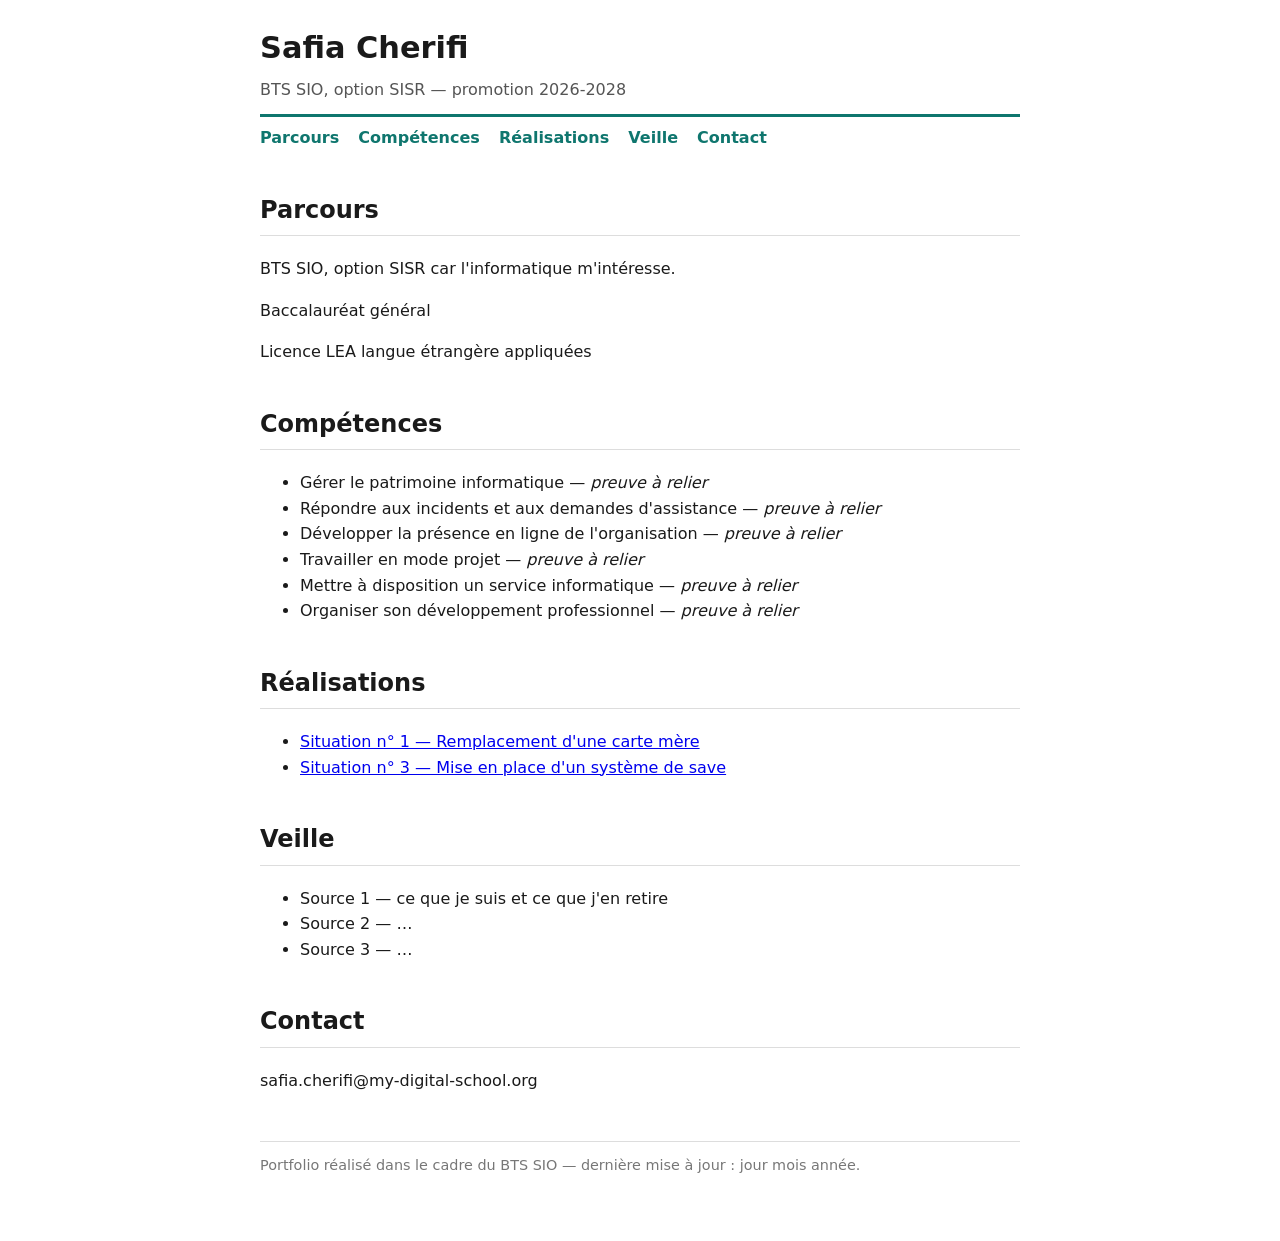
==== index.html @ bed7e3e7 "Shorten description for Situation n° 3 Updated the description for Situation n° 3 to shorten the tex" ====
<!DOCTYPE html>
<html lang="fr">
<head>
  <meta charset="utf-8">
  <meta name="viewport" content="width=device-width, initial-scale=1">
  <title>Prénom Nom — Portfolio BTS SIO</title>
  <style>
    body { font-family: system-ui, Arial, sans-serif; max-width: 760px; margin: 0 auto;
           padding: 24px 16px 64px; line-height: 1.6; color: #1a1a1a; }
    header { border-bottom: 3px solid #0F766E; padding-bottom: 12px; margin-bottom: 8px; }
    h1 { margin: 0 0 4px; font-size: 1.9rem; }
    .sous-titre { color: #555; margin: 0; }
    nav a { margin-right: 14px; color: #0F766E; text-decoration: none; font-weight: 600; }
    nav a:hover { text-decoration: underline; }
    h2 { margin-top: 40px; border-bottom: 1px solid #ddd; padding-bottom: 6px; }
    footer { margin-top: 48px; color: #777; font-size: .9rem; border-top: 1px solid #ddd; padding-top: 12px; }
  </style>
</head>
<body>

  <header>
    <h1>Safia Cherifi</h1>
    <p class="sous-titre">BTS SIO, option SISR — promotion 2026-2028</p>
  </header>

  <nav>
    <a href="#parcours">Parcours</a>
    <a href="#competences">Compétences</a>
    <a href="#realisations">Réalisations</a>
    <a href="#veille">Veille</a>
    <a href="#contact">Contact</a>
  </nav>

  <h2 id="parcours">Parcours</h2>
  <p>BTS SIO, option SISR car l'informatique m'intéresse.</p>
  <p>Baccalauréat général</p>
  <p>Licence LEA langue étrangère appliquées</p>

  <h2 id="competences">Compétences</h2>
  <ul>
    <li>Gérer le patrimoine informatique — <em>preuve à relier</em></li>
    <li>Répondre aux incidents et aux demandes d'assistance — <em>preuve à relier</em></li>
    <li>Développer la présence en ligne de l'organisation — <em>preuve à relier</em></li>
    <li>Travailler en mode projet — <em>preuve à relier</em></li>
    <li>Mettre à disposition un service informatique — <em>preuve à relier</em></li>
    <li>Organiser son développement professionnel — <em>preuve à relier</em></li>
  </ul>

  <h2 id="realisations">Réalisations</h2>
  <ul>
    <li><a href="situation-01.html">Situation n° 1 — Remplacement d'une carte mère</a></li>
     <li><a href="situation-03.html">Situation n° 3 — Mise en place d'un système de save</a></li>
  </ul>

  <h2 id="veille">Veille</h2>
  <ul>
    <li>Source 1 — ce que je suis et ce que j'en retire</li>
    <li>Source 2 — …</li>
    <li>Source 3 — …</li>
  </ul>

  <h2 id="contact">Contact</h2>
  <p>safia.cherifi@my-digital-school.org</p>

  <footer>
    Portfolio réalisé dans le cadre du BTS SIO — dernière mise à jour : jour mois année.
  </footer>

</body>
</html>
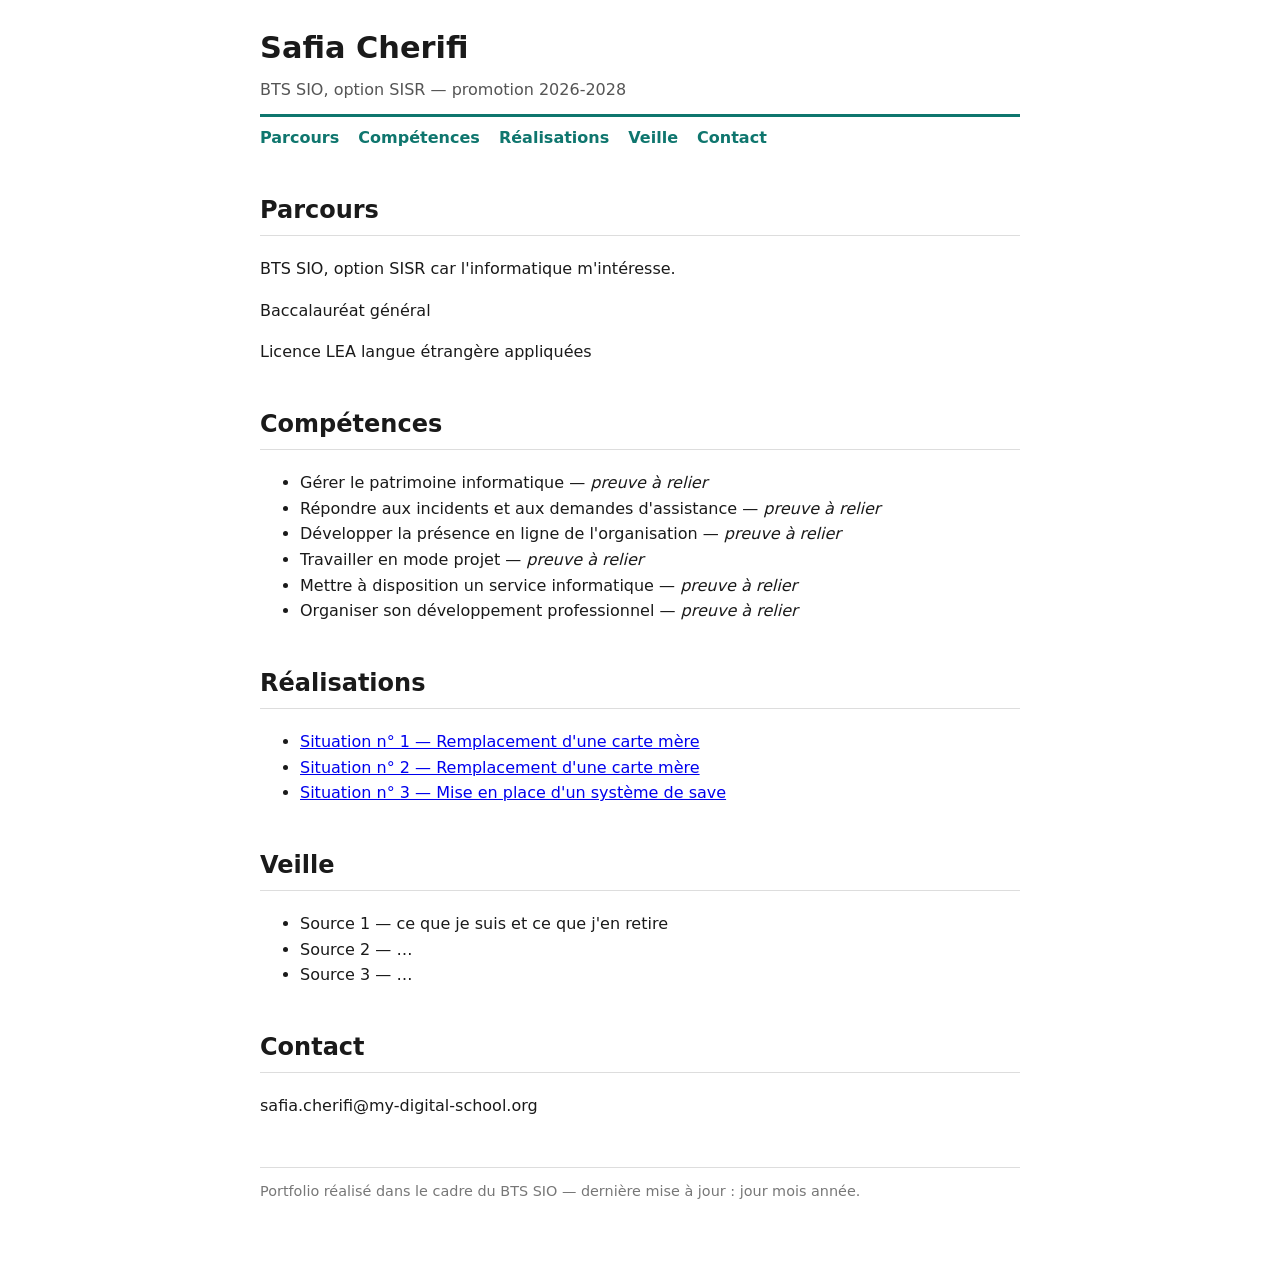
==== commit 49dd10a1: "Add link for Situation n° 2 in index.html" ====
--- a/index.html
+++ b/index.html
@@ -49,6 +49,7 @@
   <h2 id="realisations">Réalisations</h2>
   <ul>
     <li><a href="situation-01.html">Situation n° 1 — Remplacement d'une carte mère</a></li>
+     <li><a href="situation-02.html">Situation n° 2 — Remplacement d'une carte mère</a></li>
      <li><a href="situation-03.html">Situation n° 3 — Mise en place d'un système de save</a></li>
   </ul>
 
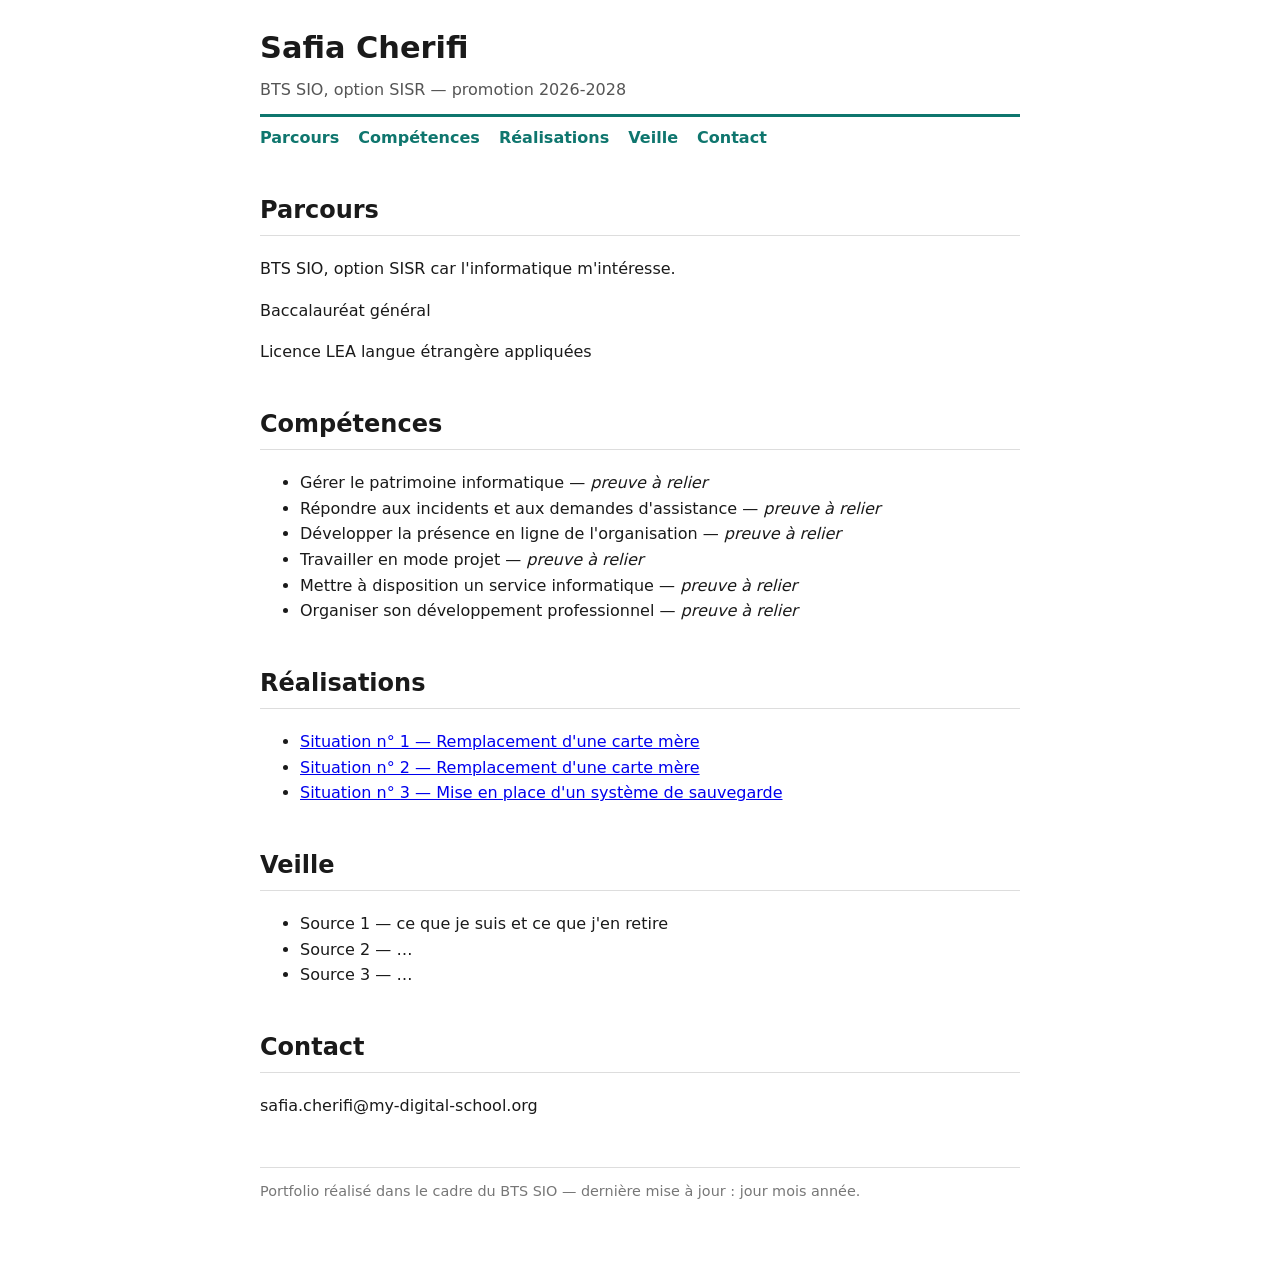
==== commit 2579fecb: "Fix spelling in situation 3 link text Updated link text for situation 3 to correct spelling." ====
--- a/index.html
+++ b/index.html
@@ -50,7 +50,7 @@
   <ul>
     <li><a href="situation-01.html">Situation n° 1 — Remplacement d'une carte mère</a></li>
      <li><a href="situation-02.html">Situation n° 2 — Remplacement d'une carte mère</a></li>
-     <li><a href="situation-03.html">Situation n° 3 — Mise en place d'un système de save</a></li>
+     <li><a href="situation-03.html">Situation n° 3 — Mise en place d'un système de sauvegarde</a></li>
   </ul>
 
   <h2 id="veille">Veille</h2>
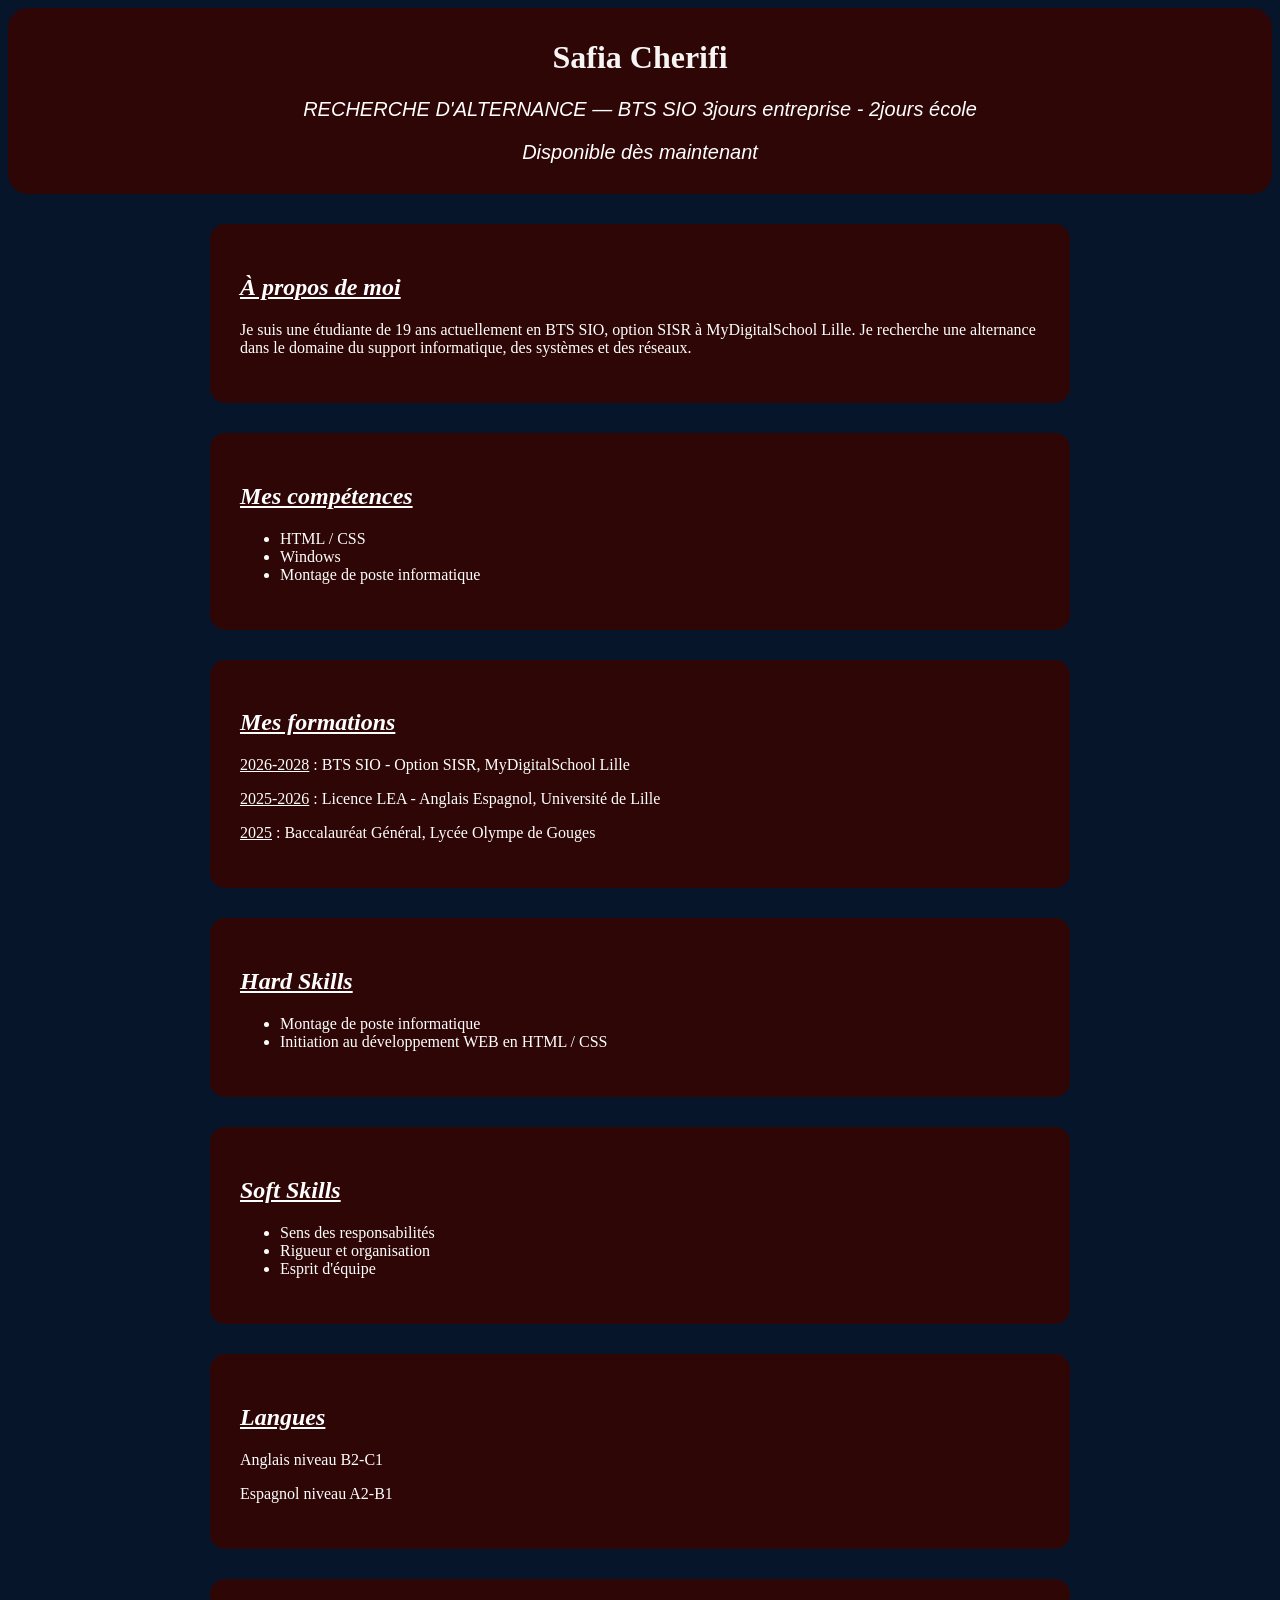
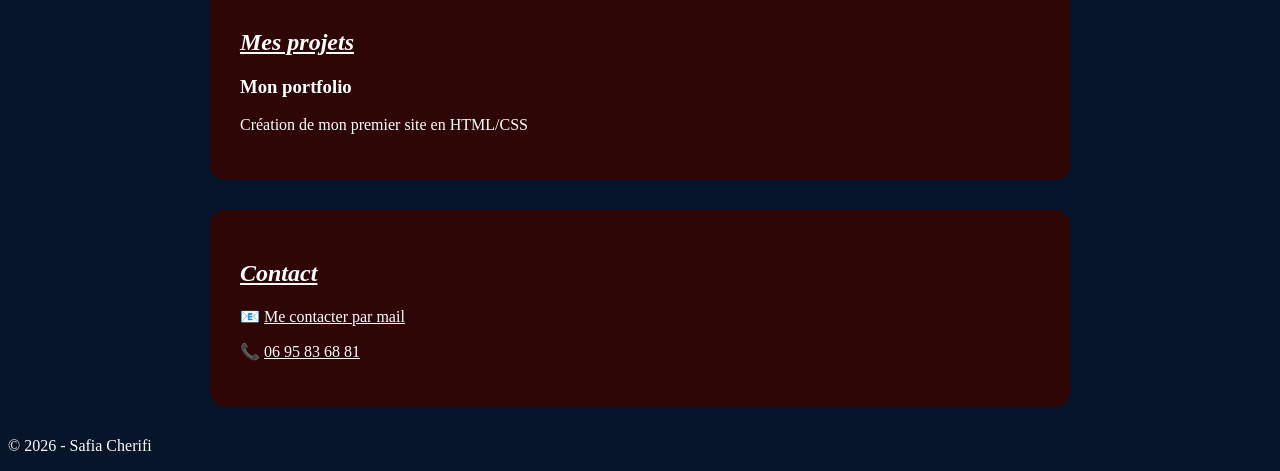
==== commit fa49ae0b: "Add files via upload" ====
--- a/index.html
+++ b/index.html
@@ -1,71 +1,161 @@
-<!DOCTYPE html>
-<html lang="fr">
-<head>
-  <meta charset="utf-8">
-  <meta name="viewport" content="width=device-width, initial-scale=1">
-  <title>Prénom Nom — Portfolio BTS SIO</title>
-  <style>
-    body { font-family: system-ui, Arial, sans-serif; max-width: 760px; margin: 0 auto;
-           padding: 24px 16px 64px; line-height: 1.6; color: #1a1a1a; }
-    header { border-bottom: 3px solid #0F766E; padding-bottom: 12px; margin-bottom: 8px; }
-    h1 { margin: 0 0 4px; font-size: 1.9rem; }
-    .sous-titre { color: #555; margin: 0; }
-    nav a { margin-right: 14px; color: #0F766E; text-decoration: none; font-weight: 600; }
-    nav a:hover { text-decoration: underline; }
-    h2 { margin-top: 40px; border-bottom: 1px solid #ddd; padding-bottom: 6px; }
-    footer { margin-top: 48px; color: #777; font-size: .9rem; border-top: 1px solid #ddd; padding-top: 12px; }
-  </style>
-</head>
-<body>
-
-  <header>
-    <h1>Safia Cherifi</h1>
-    <p class="sous-titre">BTS SIO, option SISR — promotion 2026-2028</p>
-  </header>
-
-  <nav>
-    <a href="#parcours">Parcours</a>
-    <a href="#competences">Compétences</a>
-    <a href="#realisations">Réalisations</a>
-    <a href="#veille">Veille</a>
-    <a href="#contact">Contact</a>
-  </nav>
-
-  <h2 id="parcours">Parcours</h2>
-  <p>BTS SIO, option SISR car l'informatique m'intéresse.</p>
-  <p>Baccalauréat général</p>
-  <p>Licence LEA langue étrangère appliquées</p>
-
-  <h2 id="competences">Compétences</h2>
-  <ul>
-    <li>Gérer le patrimoine informatique — <em>preuve à relier</em></li>
-    <li>Répondre aux incidents et aux demandes d'assistance — <em>preuve à relier</em></li>
-    <li>Développer la présence en ligne de l'organisation — <em>preuve à relier</em></li>
-    <li>Travailler en mode projet — <em>preuve à relier</em></li>
-    <li>Mettre à disposition un service informatique — <em>preuve à relier</em></li>
-    <li>Organiser son développement professionnel — <em>preuve à relier</em></li>
-  </ul>
-
-  <h2 id="realisations">Réalisations</h2>
-  <ul>
-    <li><a href="situation-01.html">Situation n° 1 — Remplacement d'une carte mère</a></li>
-     <li><a href="situation-02.html">Situation n° 2 — Remplacement d'une carte mère</a></li>
-     <li><a href="situation-03.html">Situation n° 3 — Mise en place d'un système de sauvegarde</a></li>
-  </ul>
-
-  <h2 id="veille">Veille</h2>
-  <ul>
-    <li>Source 1 — ce que je suis et ce que j'en retire</li>
-    <li>Source 2 — …</li>
-    <li>Source 3 — …</li>
-  </ul>
-
-  <h2 id="contact">Contact</h2>
-  <p>safia.cherifi@my-digital-school.org</p>
-
-  <footer>
-    Portfolio réalisé dans le cadre du BTS SIO — dernière mise à jour : jour mois année.
-  </footer>
-
-</body>
-</html>
+<!DOCTYPE html>
+
+<html lang="fr">
+
+<head>
+
+    <meta charset="UTF-8">
+
+    <meta name="viewport" content="width=device-width, initial-scale=1.0">
+
+    <title>Mon CV - Safia Cherifi</title>
+
+    <link rel="stylesheet" href="style.css">
+
+</head>
+
+<body>
+
+    <header>
+
+        <h1>Safia Cherifi</h1>
+
+        <p>RECHERCHE D'ALTERNANCE — BTS SIO
+3jours entreprise - 2jours école
+        </p>
+        <p> 
+            Disponible dès maintenant
+        </p>
+    </header>
+
+
+    <main>
+
+        <section>
+
+            <h2>À propos de moi</h2>
+
+            <p>
+                Je suis une étudiante de 19 ans actuellement en BTS SIO,
+                option SISR à MyDigitalSchool Lille.
+                Je recherche une alternance dans le domaine du support
+                informatique, des systèmes et des réseaux.
+            </p>
+
+        </section>
+
+
+        <section>
+
+            <h2>Mes compétences</h2>
+
+            <ul>
+
+                <li>HTML / CSS</li>
+                <li>Windows</li>
+                <li>Montage de poste informatique</li>
+
+            </ul>
+
+        </section>
+
+
+        <section>
+
+            <h2>Mes formations</h2>
+
+            <p>
+                <u>2026-2028</u> : 
+                BTS SIO - Option SISR, MyDigitalSchool Lille 
+            </p>
+            <p>
+                <u>2025-2026</u> : 
+                Licence LEA - Anglais Espagnol, 
+                Université de Lille
+            </p>
+            <p>
+                <u>2025</u> : 
+                Baccalauréat Général, 
+                Lycée Olympe de Gouges 
+            </p>
+
+        </section>
+
+        <section>
+
+            <h2>Hard Skills</h2>
+
+                <ul>
+                    <li>Montage de poste informatique</li>
+                    <li>Initiation au développement WEB en HTML / CSS</li>
+                </ul>
+            
+        </section>
+
+        <section>
+            <h2>Soft Skills</h2>
+
+            <ul>
+                <li>Sens des responsabilités</li>
+                <li>Rigueur et organisation</li>
+                <li>Esprit d'équipe</li>
+            </ul>
+
+
+        </section>
+
+        <section>
+            <h2>Langues</h2>
+
+            <p>
+                Anglais niveau B2-C1
+            </p>
+            <p>
+                Espagnol niveau A2-B1
+            </p>
+        </section>
+
+        <section>
+
+            <h2>Mes projets</h2>
+
+            <article>
+                <h3>Mon portfolio</h3>
+                <p>
+                    Création de mon premier site en HTML/CSS
+                </p>
+            </article>
+
+
+        </section>
+
+
+        <section>
+
+            <h2>Contact</h2>
+
+            <p>
+                📧 <a href="mailto:tonemail@gmail.com">Me contacter par mail</a>
+            </p>
+            <p>
+        📞
+        <a href="tel:+33695836881">
+            06 95 83 68 81
+        </a>
+    </p>
+            
+
+        </section>
+
+    </main>
+
+
+    <footer>
+
+        <p>© 2026 - Safia Cherifi</p>
+
+    </footer>
+
+</body>
+
+</html>
--- a/style.css
+++ b/style.css
@@ -0,0 +1,51 @@
+body {
+    background-color: #07152b;
+    color: rgb(7, 7, 53);
+    
+}
+
+header {
+    background-color: rgb(46, 6, 6);
+    text-align: center;
+    padding: 10px;
+    border-radius: 20px;
+}
+
+header h1 {
+   color: rgb(247, 244, 244);
+font-family: Georgia, 'Times New Roman', Times, serif;
+}
+
+header p {
+    font-family: Arial, sans-serif;
+    font-size: 20px;
+    font-style: italic;
+}
+
+section {
+    background-color: rgb(46, 6, 6);
+    padding: 30px;
+    margin: 30px auto;
+    max-width: 800px;
+    border-radius: 15px;
+    color: white;
+}
+
+h1 {
+    color: white;
+    font-family: Georgia, 'Times New Roman', Times, serif;
+}
+
+h2 {
+    font-style: italic;
+    font-family: 'Times New Roman', Times, serif;
+    text-decoration: underline;
+}
+
+p {
+    color: white;
+}
+
+a {
+    color: white;
+}
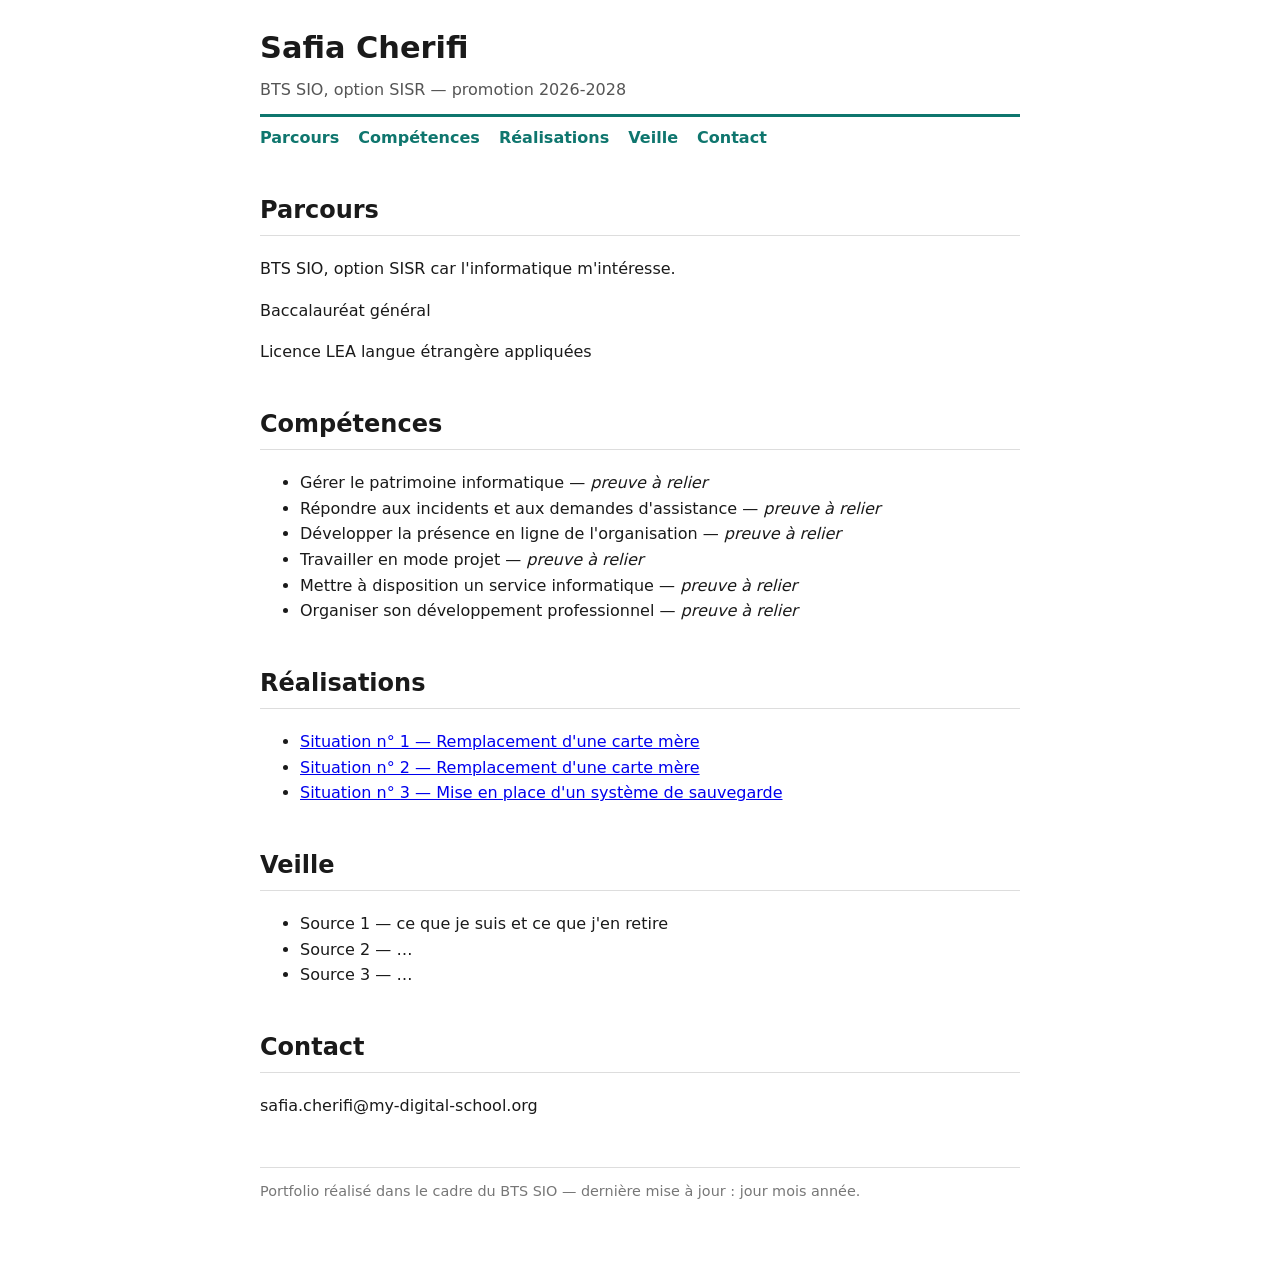
==== commit 178bd572: "Revise index.html for portfolio layout and content Updated the HTML structure and content for a port" ====
--- a/index.html
+++ b/index.html
@@ -1,161 +1,70 @@
-<!DOCTYPE html>
-
-<html lang="fr">
-
 <head>
-
-    <meta charset="UTF-8">
-
-    <meta name="viewport" content="width=device-width, initial-scale=1.0">
-
-    <title>Mon CV - Safia Cherifi</title>
-
-    <link rel="stylesheet" href="style.css">
-
+  <meta charset="utf-8">
+  <meta name="viewport" content="width=device-width, initial-scale=1">
+  <title>Prénom Nom — Portfolio BTS SIO</title>
+  <title>Safia Cherifi — Portfolio BTS SIO</title>
+  <style>
+    body { font-family: system-ui, Arial, sans-serif; max-width: 760px; margin: 0 auto;
+           padding: 24px 16px 64px; line-height: 1.6; color: #1a1a1a; }
+    header { border-bottom: 3px solid #0F766E; padding-bottom: 12px; margin-bottom: 8px; }
+    h1 { margin: 0 0 4px; font-size: 1.9rem; }
+    .sous-titre { color: #555; margin: 0; }
+    nav a { margin-right: 14px; color: #0F766E; text-decoration: none; font-weight: 600; }
+    nav a:hover { text-decoration: underline; }
+    h2 { margin-top: 40px; border-bottom: 1px solid #ddd; padding-bottom: 6px; }
+    footer { margin-top: 48px; color: #777; font-size: .9rem; border-top: 1px solid #ddd; padding-top: 12px; }
+  </style>
 </head>
-
 <body>
 
-    <header>
+  <header>
+    <h1>Safia Cherifi</h1>
+    <p class="sous-titre">BTS SIO, option SISR — promotion 2026-2028</p>
+  </header>
 
-        <h1>Safia Cherifi</h1>
+  <nav>
+    <a href="#parcours">Parcours</a>
+    <a href="#competences">Compétences</a>
+    <a href="#realisations">Réalisations</a>
+    <a href="#veille">Veille</a>
+    <a href="#contact">Contact</a>
+  </nav>
 
-        <p>RECHERCHE D'ALTERNANCE — BTS SIO
-3jours entreprise - 2jours école
-        </p>
-        <p> 
-            Disponible dès maintenant
-        </p>
-    </header>
+  <h2 id="parcours">Parcours</h2>
+  <p>BTS SIO, option SISR car l'informatique m'intéresse.</p>
+  <p>Baccalauréat général</p>
+  <p>Licence LEA langue étrangère appliquées</p>
 
+  <h2 id="competences">Compétences</h2>
+  <ul>
+    <li>Gérer le patrimoine informatique — <em>preuve à relier</em></li>
+    <li>Répondre aux incidents et aux demandes d'assistance — <em>preuve à relier</em></li>
+    <li>Développer la présence en ligne de l'organisation — <em>preuve à relier</em></li>
+    <li>Travailler en mode projet — <em>preuve à relier</em></li>
+    <li>Mettre à disposition un service informatique — <em>preuve à relier</em></li>
+    <li>Organiser son développement professionnel — <em>preuve à relier</em></li>
+  </ul>
 
-    <main>
+  <h2 id="realisations">Réalisations</h2>
+  <ul>
+    <li><a href="situation-01.html">Situation n° 1 — Remplacement d'une carte mère</a></li>
+     <li><a href="situation-02.html">Situation n° 2 — Remplacement d'une carte mère</a></li>
+     <li><a href="situation-03.html">Situation n° 3 — Mise en place d'un système de sauvegarde</a></li>
+  </ul>
 
-        <section>
+  <h2 id="veille">Veille</h2>
+  <ul>
+    <li>Source 1 — ce que je suis et ce que j'en retire</li>
+    <li>Source 2 — …</li>
+    <li>Source 3 — …</li>
+  </ul>
 
-            <h2>À propos de moi</h2>
+  <h2 id="contact">Contact</h2>
+  <p>safia.cherifi@my-digital-school.org</p>
 
-            <p>
-                Je suis une étudiante de 19 ans actuellement en BTS SIO,
-                option SISR à MyDigitalSchool Lille.
-                Je recherche une alternance dans le domaine du support
-                informatique, des systèmes et des réseaux.
-            </p>
-
-        </section>
-
-
-        <section>
-
-            <h2>Mes compétences</h2>
-
-            <ul>
-
-                <li>HTML / CSS</li>
-                <li>Windows</li>
-                <li>Montage de poste informatique</li>
-
-            </ul>
-
-        </section>
-
-
-        <section>
-
-            <h2>Mes formations</h2>
-
-            <p>
-                <u>2026-2028</u> : 
-                BTS SIO - Option SISR, MyDigitalSchool Lille 
-            </p>
-            <p>
-                <u>2025-2026</u> : 
-                Licence LEA - Anglais Espagnol, 
-                Université de Lille
-            </p>
-            <p>
-                <u>2025</u> : 
-                Baccalauréat Général, 
-                Lycée Olympe de Gouges 
-            </p>
-
-        </section>
-
-        <section>
-
-            <h2>Hard Skills</h2>
-
-                <ul>
-                    <li>Montage de poste informatique</li>
-                    <li>Initiation au développement WEB en HTML / CSS</li>
-                </ul>
-            
-        </section>
-
-        <section>
-            <h2>Soft Skills</h2>
-
-            <ul>
-                <li>Sens des responsabilités</li>
-                <li>Rigueur et organisation</li>
-                <li>Esprit d'équipe</li>
-            </ul>
-
-
-        </section>
-
-        <section>
-            <h2>Langues</h2>
-
-            <p>
-                Anglais niveau B2-C1
-            </p>
-            <p>
-                Espagnol niveau A2-B1
-            </p>
-        </section>
-
-        <section>
-
-            <h2>Mes projets</h2>
-
-            <article>
-                <h3>Mon portfolio</h3>
-                <p>
-                    Création de mon premier site en HTML/CSS
-                </p>
-            </article>
-
-
-        </section>
-
-
-        <section>
-
-            <h2>Contact</h2>
-
-            <p>
-                📧 <a href="mailto:tonemail@gmail.com">Me contacter par mail</a>
-            </p>
-            <p>
-        📞
-        <a href="tel:+33695836881">
-            06 95 83 68 81
-        </a>
-    </p>
-            
-
-        </section>
-
-    </main>
-
-
-    <footer>
-
-        <p>© 2026 - Safia Cherifi</p>
-
-    </footer>
+  <footer>
+    Portfolio réalisé dans le cadre du BTS SIO — dernière mise à jour : jour mois année.
+  </footer>
 
 </body>
-
-</html>+</html>
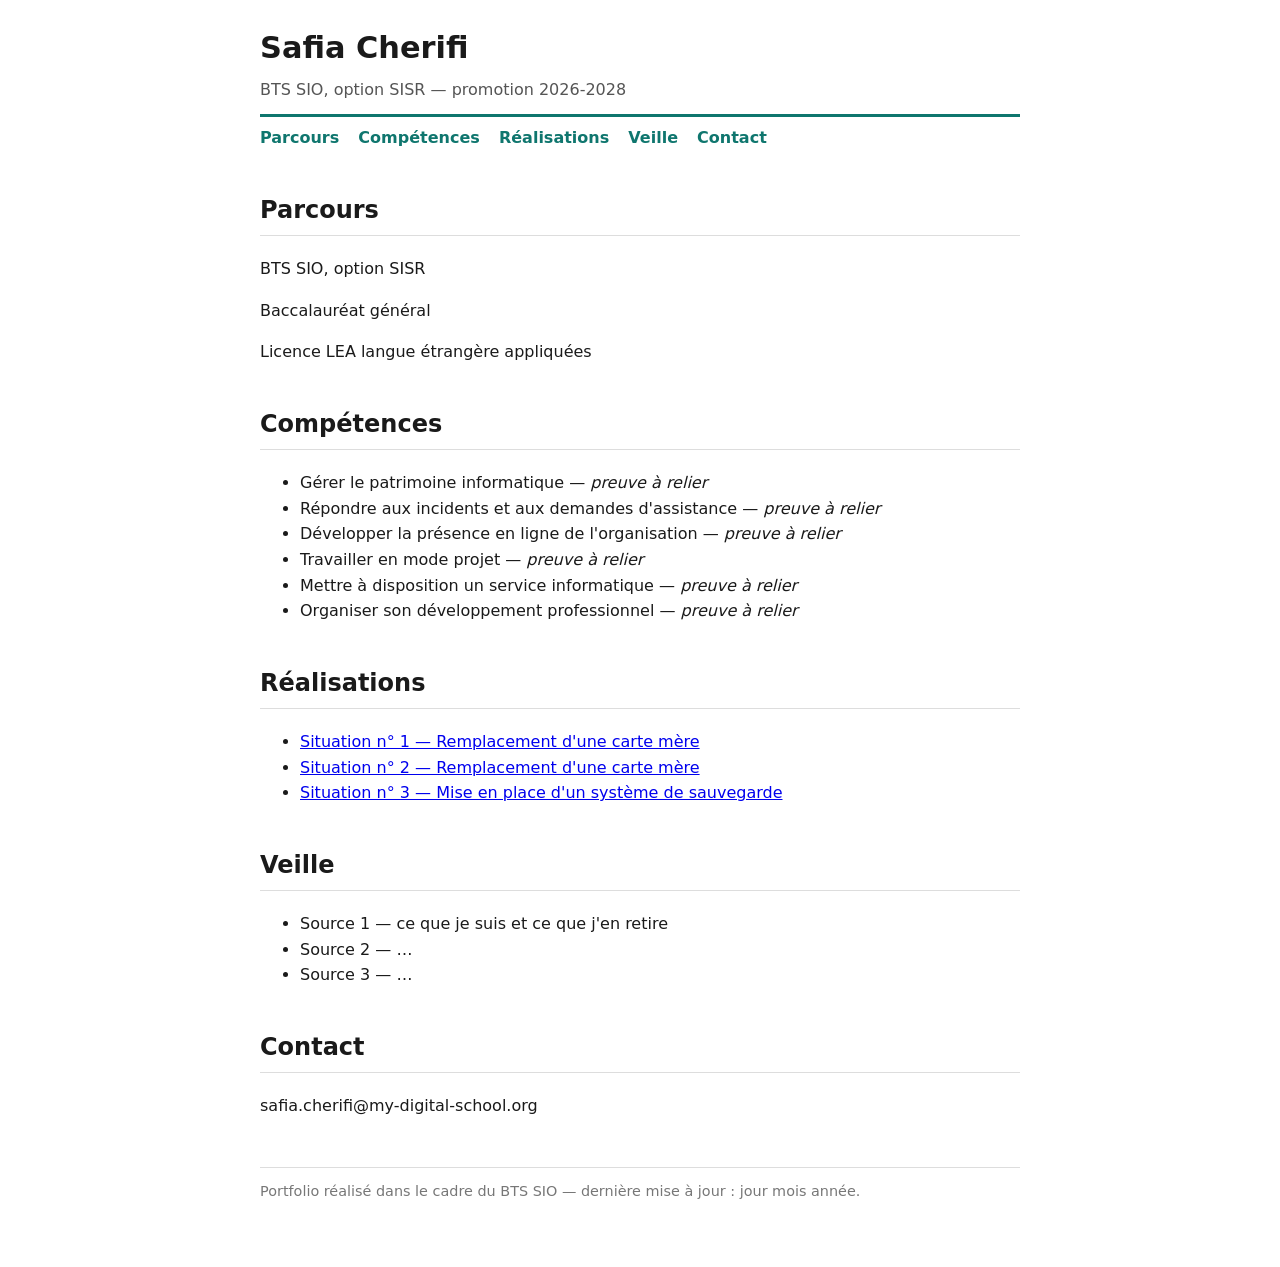
==== commit 6d7c261b: "Fix HTML structure and remove duplicate title" ====
--- a/index.html
+++ b/index.html
@@ -1,7 +1,6 @@
 <head>
   <meta charset="utf-8">
   <meta name="viewport" content="width=device-width, initial-scale=1">
-  <title>Prénom Nom — Portfolio BTS SIO</title>
   <title>Safia Cherifi — Portfolio BTS SIO</title>
   <style>
     body { font-family: system-ui, Arial, sans-serif; max-width: 760px; margin: 0 auto;
@@ -31,7 +30,7 @@
   </nav>
 
   <h2 id="parcours">Parcours</h2>
-  <p>BTS SIO, option SISR car l'informatique m'intéresse.</p>
+  <p>BTS SIO, option SISR</p>
   <p>Baccalauréat général</p>
   <p>Licence LEA langue étrangère appliquées</p>
 
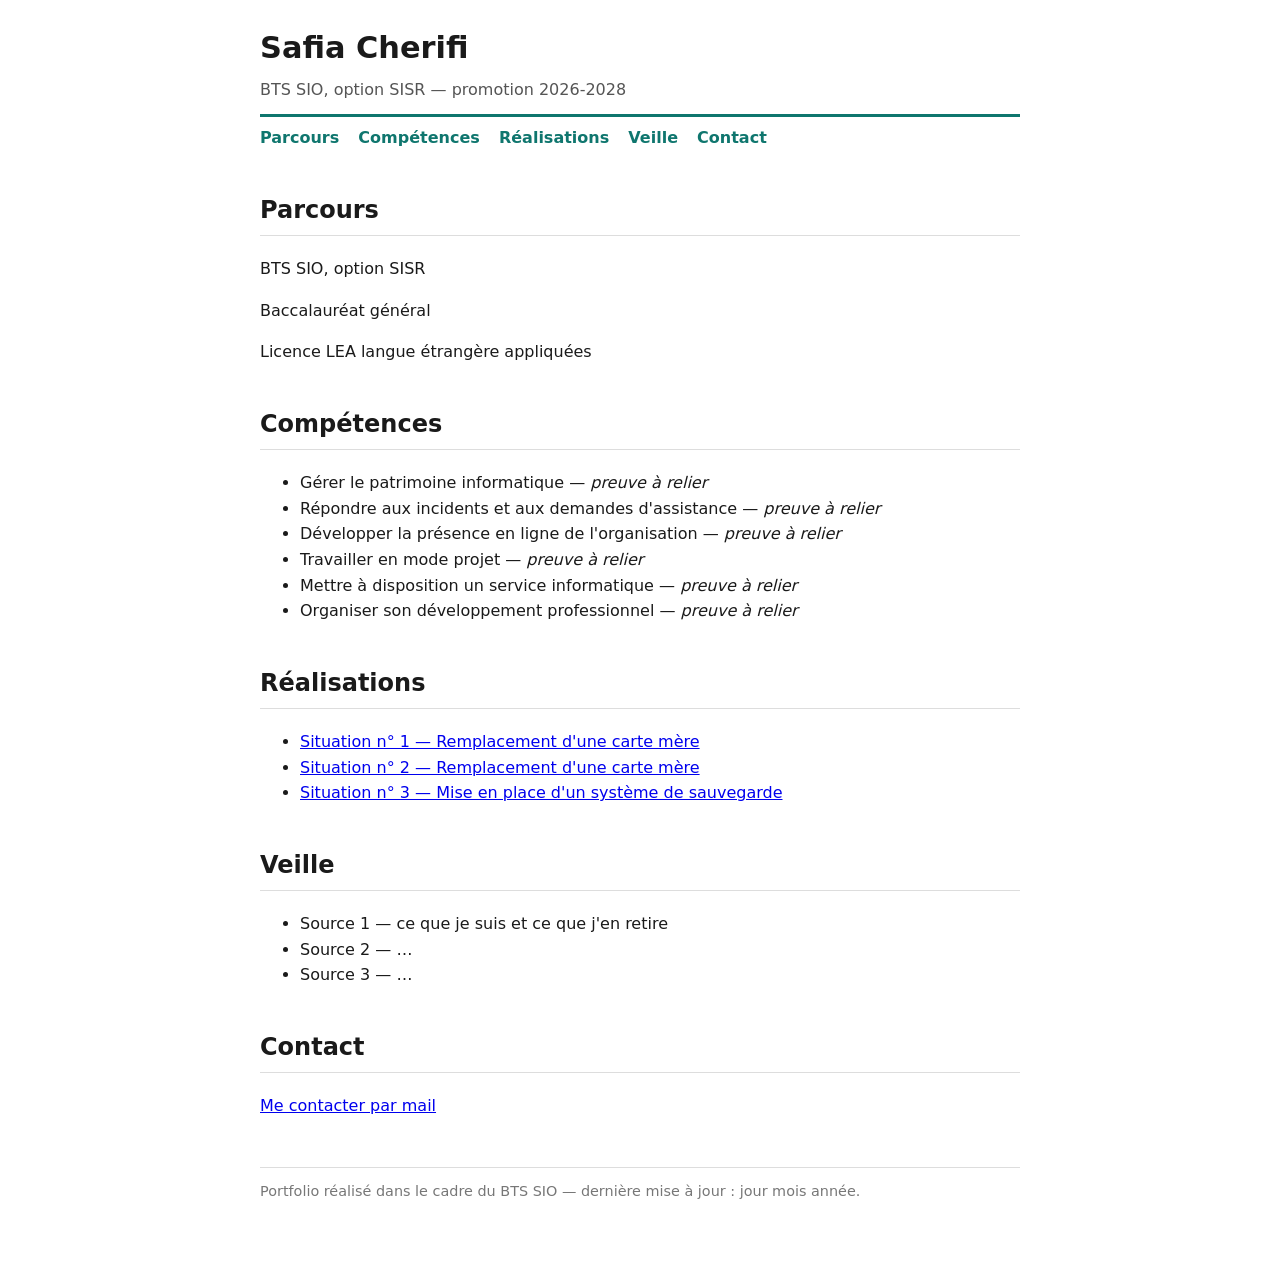
==== commit ef7543a7: "Update index.html with new content and links" ====
--- a/index.html
+++ b/index.html
@@ -59,7 +59,7 @@
   </ul>
 
   <h2 id="contact">Contact</h2>
-  <p>safia.cherifi@my-digital-school.org</p>
+  <p><a href="mailto:safia.cherifi@my-digital-school.org">Me contacter par mail</a></p>
 
   <footer>
     Portfolio réalisé dans le cadre du BTS SIO — dernière mise à jour : jour mois année.
